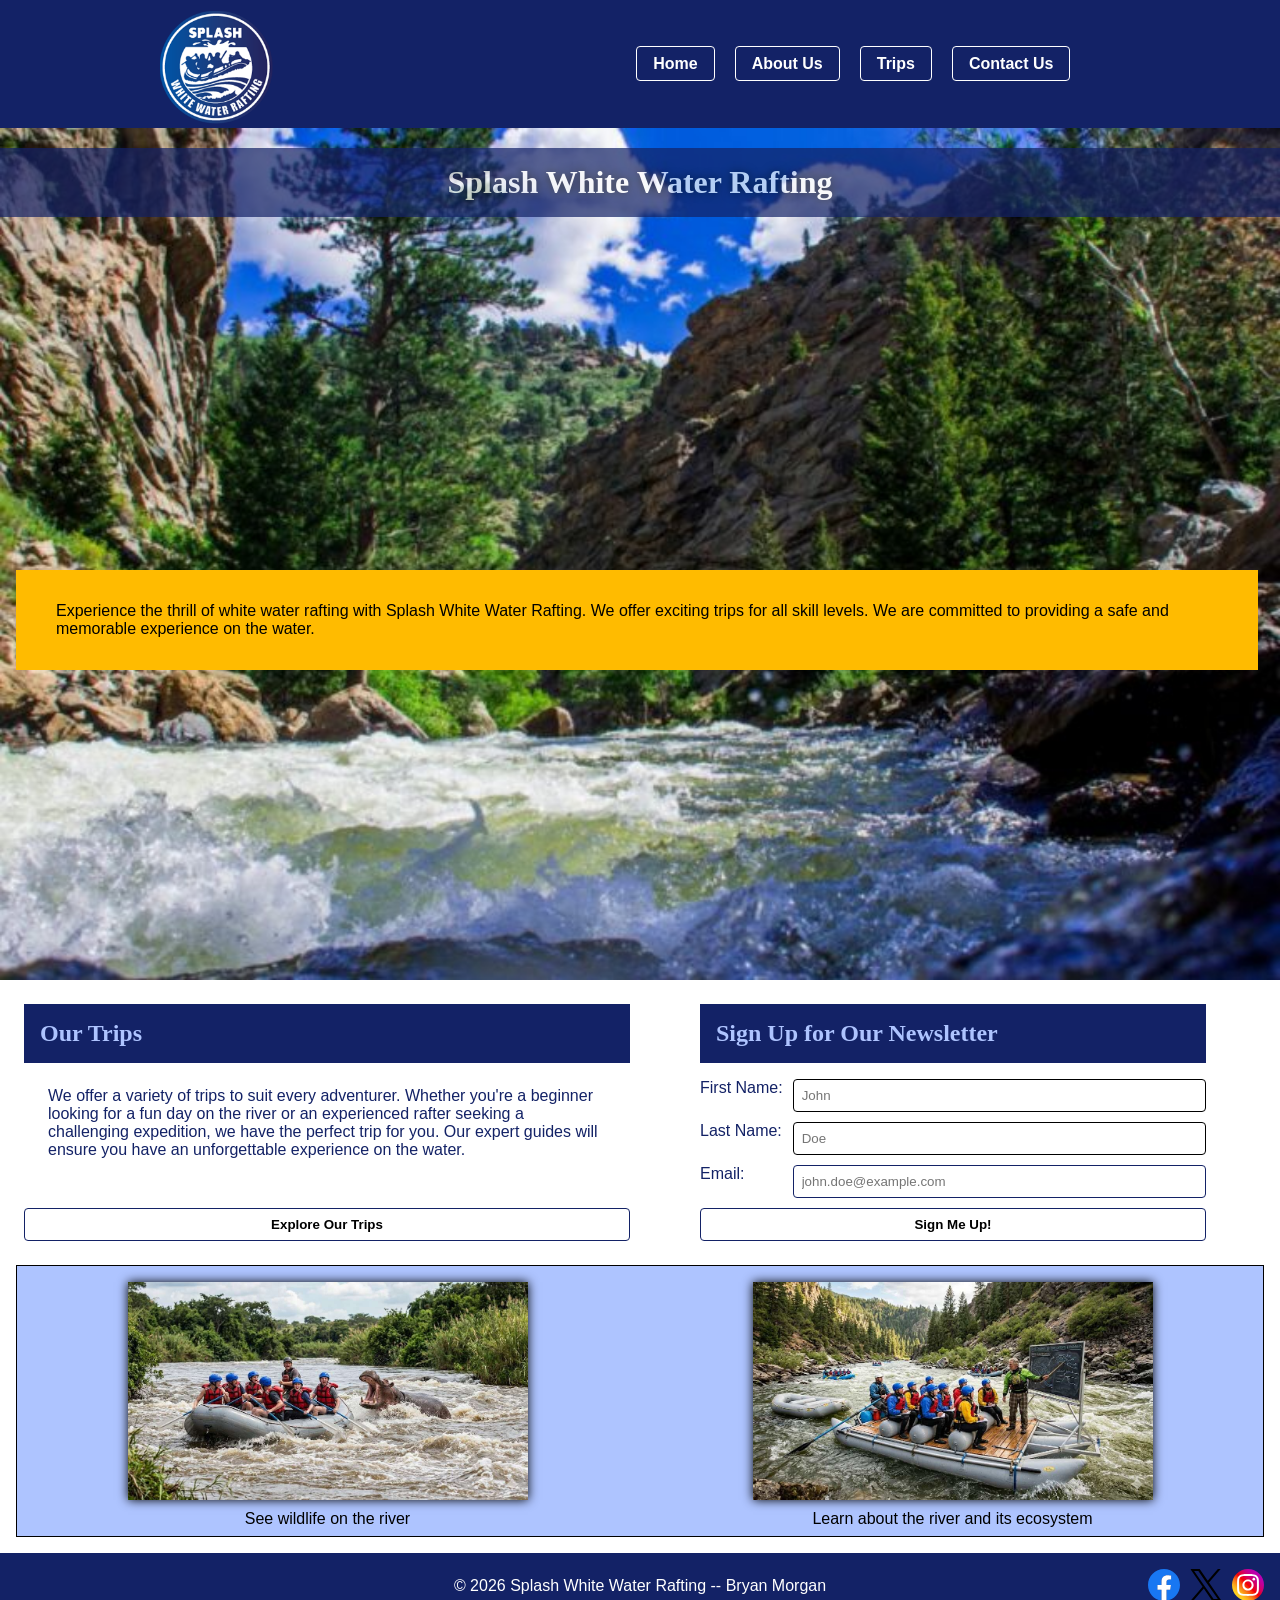
==== wwr/index.html @ 26f3dc5f "week 6" ====
<!DOCTYPE html>
<html lang="en">

<head>
    <meta charset="UTF-8">
    <meta name="viewport" content="width=device-width, initial-scale=1.0">
    <title>Home | Splash White Water Rafting</title>
    <meta name="description"
      content="Experience the thrill of white water rafting with Splash White Water Rafting. We offer exciting trips for all skill levels.">
    <meta name="author" content="Bryan Morgan">
    <link rel="stylesheet" href="styles/rafting.css">
</head>

<body>
    <header>
        <img src="./images/z-splash.png" alt="White Water Rafting Logo" width="128" height="128">
        <nav>
            <ul>
                <li><a href="index.html">Home</a></li>
                <li><a href="about.html">About Us</a></li>
                <li><a href="trips.html">Trips</a></li>
                <li><a href="contact.html">Contact Us</a></li>
            </ul>
        </nav>
    </header>
    <main>

        <div class="hero">
            <img src="./images/hero-image-index.jpg" alt="Hero Image" width="800" height="400">
            <h1>Splash White Water Rafting</h1>
            <article>

                <p>Experience the thrill of white water rafting with Splash White Water Rafting. We
                    offer exciting trips for all skill levels. We are committed to providing a safe
                    and memorable experience on the water.</p>
            </article>
        </div>

        <section class="index-action">
            <div class="trips-index">
                <h2>Our Trips</h2>
                <p>We offer a variety of trips to suit every adventurer. Whether you're a beginner
                    looking for a fun day on the river or an experienced rafter seeking a
                    challenging expedition, we have the perfect trip for you. Our expert guides will
                    ensure you have an unforgettable experience on the water.</p>
                <a href="trips.html" style="text-decoration: none; width: 100%;">
                    <button type="button">Explore Our Trips</button>
                </a>
            </div>

            <div class="contact-form-index">
                <h2>Sign Up for Our Newsletter</h2>
                <form class="newsletter-index">
                    <label for="first-name">First Name:</label>
                    <input type="text" id="first-name" name="first-name" placeholder="John">

                    <label for="last-name">Last Name:</label>
                    <input type="text" id="last-name" name="last-name" placeholder="Doe">

                    <label for="email">Email:</label>
                    <input type="email" id="email" name="email" placeholder="john.doe@example.com">

                    <button type="submit" value="Submit">Sign Me Up!</button>
                </form>
            </div>
        </section>

        <section class="additional-features">
            <div class="wildlife-feature">
                <img src="./images/hippo.jpg" alt="See Wildlife on the River" width="400">
                <caption>See wildlife on the river</caption>
            </div>
            <div class="education-feature">
                <img src="./images/classroom.jpg" alt="Educational Experience" width="400">
                <caption>Learn about the river and its ecosystem</caption>
            </div>
        </section>

    </main>
    <footer>
        <p>&copy; 2026 Splash White Water Rafting -- Bryan Morgan</p>
        <nav class="socialmedia">
            <a href="https://facebook.com">
                <img src="./images/facebook.svg" alt="Facebook" width="32" height="32">
            </a>
            <a href="https://X.com" target="_blank">
                <img src="./images/x-bw.svg" alt="X" width="32" height="32">
            </a>
            <a href="https://instagram.com" target="_blank">
                <img src="./images/instagram.svg" alt="Instagram" width="32" height="32">
            </a>
        </nav>

    </footer>
</body>

</html>
---- wwr/styles/rafting.css ----
:root {
    --primary-color: #ffffff;
    --secondary-color: #aec4ff;
    --accent1-color: #132266;
    --accent2-color: #ffbb00;
    --heading-font: 'Georgia', serif;
    --body-font: 'Trebuchet MS', sans-serif;
}

* {
    margin: 0;
    padding: 0;
    box-sizing: border-box;
}

body {
    font-family: var(--body-font);
    color: var(--accent1-color);
}

header,
main,
footer {

    margin: 0 auto;
}

p,
section,
article {
    margin: 16px;
    padding: 8px;
}

header {
    display: grid;
    grid-template-columns: 1fr 1fr 1fr;
    align-items: center;
    background-color: var(--accent1-color);
}

header img {
    grid-column: 1;
    justify-self: center;
}

header nav {
    grid-column: 2 /4;
    gap: 5px;
    margin: 16px;
}

header nav ul {
    display: flex;
    justify-content: center;
    gap: 20px;
    list-style: none;
}

header nav ul li a {
    text-decoration: none;
    font-weight: bold;
    color: var(--primary-color);
    border: 1px solid var(--primary-color);
    padding: 8px;
    border-radius: 4px;
    padding-right: 16px;
    padding-left: 16px;

}

h1,
h2,
h3 {
    font-family: var(--heading-font);
}

.hero {
    position: relative;
}

.hero img {
    display: block;
    width: 100%;
    height: auto;
}

h1 {
    position: absolute;
    top: 20px;
    width: 100%;
    padding: 16px;
    text-align: center;
    opacity: 0.7;
    text-shadow: #000000 0px 0px 10px;
    background-color: var(--accent1-color);
    color: var(--primary-color);
}

h2 {
    top: 20px;
    width: 100%;
    padding: 16px;
    text-align: left;
    background-color: var(--accent1-color);
    color: var(--secondary-color);
}

h3 {
    position: static;
    top: 50px;
    width: 100%;
    padding: 0px;
    text-align: center;
    color: var(--accent1-color);
}

.address p {
    margin: 4px 0;
    padding: 0;
    color: var(--accent1-color);
    text-align: center;
}

.hero article {
    position: absolute;
    top: 50%;
    width: 97%;
    padding-right: 16px;
    padding-left: 16px;
    text-align: left;
    background-color: var(--accent2-color);
    color: black;
}

.hero article img {
    float: right;
    width: 125px;
    height: auto;
}

.history {
    display: grid;
    grid-template-columns: 2fr 1fr 2fr;
    gap: 10px;
}

.history h2 {
    grid-column: 1 / 4;
    justify-self: center;
    width: 100%;
    padding: 16px;
    text-align: center;
}

.history-text1 {
    grid-column: 1 / 2;
    justify-self: center;
    width: 100%;
    padding: 15px;
    text-align: left;
}

.history figure {
    grid-column: 2 / 3;
    grid-row: 2 / 3;
    justify-self: center;
    align-self: center;
    margin: 0;
    text-align: center;
}

.history figure img {
    max-width: 100%;
    height: auto;
    display: block;
    margin: 0 auto;
    box-shadow: #000000 0px 0px 10px;
    margin-bottom: 10px;
}

.history-text2 {
    grid-column: 3 / 4;
    justify-self: center;
    padding: 15px;
    text-align: left;
}

.adventure {
    display: grid;
    grid-template-columns: repeat(5, 1fr);
    gap: 10px;
}

.adventure h2 {
    grid-column: 1 / 6;
    justify-self: center;
    width: 100%;
    padding: 16px;
    text-align: center;
}

.adventure figure {
    justify-self: center;
    margin: 0;
    text-align: center;
}

.adventure figure img {
    max-width: 100%;
    height: auto;
    display: block;
    margin: 0 auto;
    box-shadow: #000000 0px 0px 10px;
    margin-bottom: 10px;
}

footer {
    display: grid;
    grid-template-columns: repeat(4, 1fr);
    background-color: var(--accent1-color);
    color: var(--primary-color);
    text-align: center;
    padding: 16px;
}

footer p {
    grid-column: 2 / -2;
    justify-self: center;
    text-align: center;
    margin: 0;
}

.socialmedia {
    grid-column: -2 / -1;
    justify-self: right;
    display: flex;
    gap: 10px;
}

.socialmedia a {
    text-decoration: none;
    justify-self: center;
}

.address h1 {
    position: static;
    grid-column: 1 / 4;
    justify-self: center;
    width: 100%;
    padding: 0px;
    margin: 0;
    text-align: center;
    background-color: white;
    opacity: 1;
    text-shadow: none;
    color: var(--accent1-color);
}

.mapform {
    display: grid;
    grid-template-columns: 1fr 1fr;
    gap: 20px;
    padding: 16px;
    place-items: center;
}

.map iframe {
    grid-column: 1 / 2;
    justify-self: center;
    width: 400px;
    height: 300px;
    margin: 0;
    border: #000000 1px solid;
}

.contact-form form {
    display: grid;
    grid-template-columns: 1fr 5fr;
    align-items: center;
    gap: 10px;

}

.contact-form h2 {
    grid-column: 1 / 3;
    justify-self: center;
    width: 100%;
    padding: 16px;
    text-align: center;
    background-color: white;
    opacity: 1;
    text-shadow: none;
    color: var(--accent1-color);
}

form input[id="name"],
form input[id="email"] {
    padding: 8px;
    border: 1px solid var(--accent1-color);
    border-radius: 4px;
}

.purpose-question {
    margin: 0;
    padding: 0;
}

input,
textarea {
    padding: 8px;
    margin-bottom: 8px;
    border: 1px solid black;
    max-width: 100%;
    border-radius: 4px;
}

.subscribe {
    grid-column: 1 / 3;
    justify-self: center;
}

button {
    grid-column: 1 / -1;
    padding: 8px 16px;
    border: 1px solid var(--accent1-color);
    border-radius: 4px;
    background-color: var(--primary-color);
    color: black;
    font-weight: bold;
    cursor: pointer;
    width: 100%;
    align-self: center;
}

button:hover {
    background-color: var(--secondary-color);
}

.staff {
    display: grid;
    grid-template-columns: repeat(3, 1fr);
    gap: 20px;
    place-items: center;
    border: #000000 1px solid;
    background-color: var(--secondary-color);
    color: black;
}

.staff h3 {
    grid-column: 1 / 4;
    place-items: center;
    width: 100%;
    text-align: center;
    font-weight: bold;
    color: black;
}

.staff figure {
    justify-self: center;
    margin: 0;
    text-align: center;
}

.staff figure img {
    max-width: 100%;
    height: auto;
    display: block;
    margin: 0 auto;
    box-shadow: #000000 0px 0px 10px;
    margin-bottom: 10px;
}

.index-action {
    display: grid;
    grid-template-columns: 1fr 1fr;
    gap: 20px;
    align-items: stretch;
    justify-items: center;
}

.trips-index {
    display: flex;
    flex-direction: column;
}

.trips-index a {
    margin-top: auto;
}

.contact-form-index {
    display: flex;
    flex-direction: column;
}

.contact-form-index h2 {
    grid-column: 1 / 3;
    width: 100%;
    padding: 16px;
    justify-self: flex-start;
}

.newsletter-index {
    display: grid;
    grid-template-columns: 1fr 5fr;
    padding-top: 16px;
    gap: 10px;
    flex-grow: 1;
    grid-template-rows: auto auto auto 1fr;
}

.newsletter-index input {
    margin-bottom: 0;
}

.newsletter-index button {
    grid-column: 1 / -1;
    align-self: end;
}

.additional-features {
    display: grid;
    grid-template-columns: 1fr 1fr;
    gap: 20px;
    padding-top: 16px;
    place-items: center;
    border: #000000 1px solid;
    background-color: var(--secondary-color);
    color: black;
    text-align: center;
}

.additional-features img {
    max-width: 100%;
    height: auto;
    display: block;
    margin: 0 auto;
    box-shadow: #000000 0px 0px 10px;
    margin-bottom: 10px;
}

.trips-contact-us {
    align-items: center;
    text-align: center;
    border-bottom: #000000 1px solid;
    padding-bottom: 16px;

}

.trips-contact-us h1 {
    position: static;
    grid-column: 1 / 4;
    justify-self: center;
    width: 100%;
    padding: 0px;
    margin: 0;
    text-align: center;
    background-color: white;
    opacity: 1;
    text-shadow: none;
    color: var(--accent1-color);
}

.trips-contact-us button {
    width: 40%;
    min-width: 200px;
}

.trips-gallery {
    display: grid;
    grid-template-columns: repeat(3, 1fr);
    gap: 20px;
    place-items: center;
    margin-top: 20px;
    margin-bottom: 20px;
    text-align: center;
}

.trips-gallery img {
    display: block;
    justify-self: center;
    margin: 0 auto;
    text-align: center;
    max-width: 100%;
    box-shadow: #000000 0px 0px 10px;
    margin-bottom: 10px;
}

.trip-table table {
    max-width: 100%;
    table-layout: fixed;
    margin-top: 20px;
    margin-bottom: 20px;
    text-align: center;
    justify-self: center;
}

.trip-table th {
    border-bottom: 1px solid black;
    padding: 8px 24px;
}

.trip-table td {
    padding: 4px 24px;
}
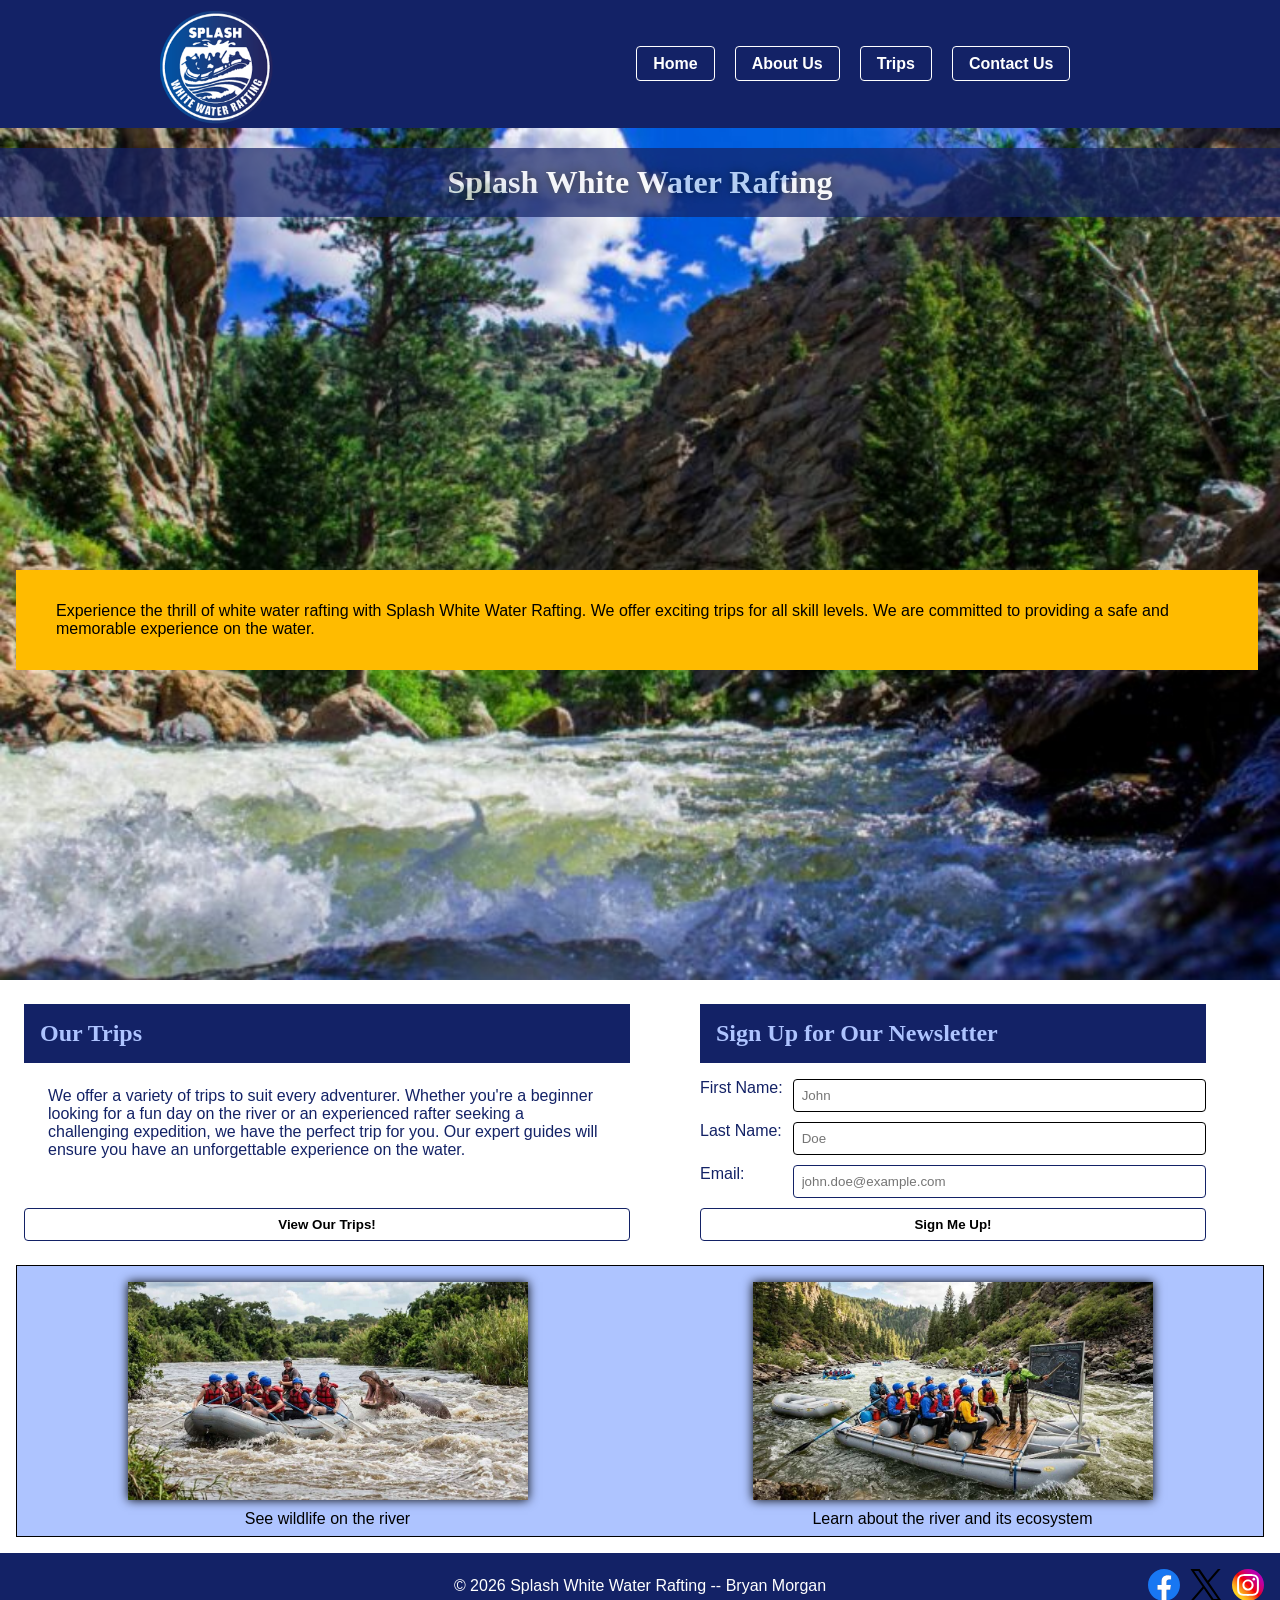
==== commit 5202081f: "week 6" ====
--- a/wwr/index.html
+++ b/wwr/index.html
@@ -43,9 +43,7 @@
                     looking for a fun day on the river or an experienced rafter seeking a
                     challenging expedition, we have the perfect trip for you. Our expert guides will
                     ensure you have an unforgettable experience on the water.</p>
-                <a href="trips.html" style="text-decoration: none; width: 100%;">
-                    <button type="button">Explore Our Trips</button>
-                </a>
+                <a href="trips.html" class="btn-link">View Our Trips!</a>
             </div>
 
             <div class="contact-form-index">
@@ -60,20 +58,20 @@
                     <label for="email">Email:</label>
                     <input type="email" id="email" name="email" placeholder="john.doe@example.com">
 
-                    <button type="submit" value="Submit">Sign Me Up!</button>
+                    <button type="submit" value="submit">Sign Me Up!</button>
                 </form>
             </div>
         </section>
 
         <section class="additional-features">
-            <div class="wildlife-feature">
+            <figure>
                 <img src="./images/hippo.jpg" alt="See Wildlife on the River" width="400">
-                <caption>See wildlife on the river</caption>
-            </div>
-            <div class="education-feature">
+                <figcaption>See wildlife on the river</figcaption>
+            </figure>
+            <figure>
                 <img src="./images/classroom.jpg" alt="Educational Experience" width="400">
-                <caption>Learn about the river and its ecosystem</caption>
-            </div>
+                <figcaption>Learn about the river and its ecosystem</figcaption>
+            </figure>
         </section>
 
     </main>
--- a/wwr/styles/rafting.css
+++ b/wwr/styles/rafting.css
@@ -502,4 +502,24 @@
 
 .trip-table td {
     padding: 4px 24px;
+}
+
+.btn-link {
+    grid-column: 1 / -1;
+    padding: 8px 16px;
+    border: 1px solid var(--accent1-color);
+    border-radius: 4px;
+    background-color: var(--primary-color);
+    color: black;
+    font-weight: bold;
+    cursor: pointer;
+    width: 100%;
+    align-self: center;
+    text-align: center;
+    text-decoration: none;
+    font-size: smaller;
+}
+
+.btn-link:hover {
+    background-color: var(--secondary-color);
 }
